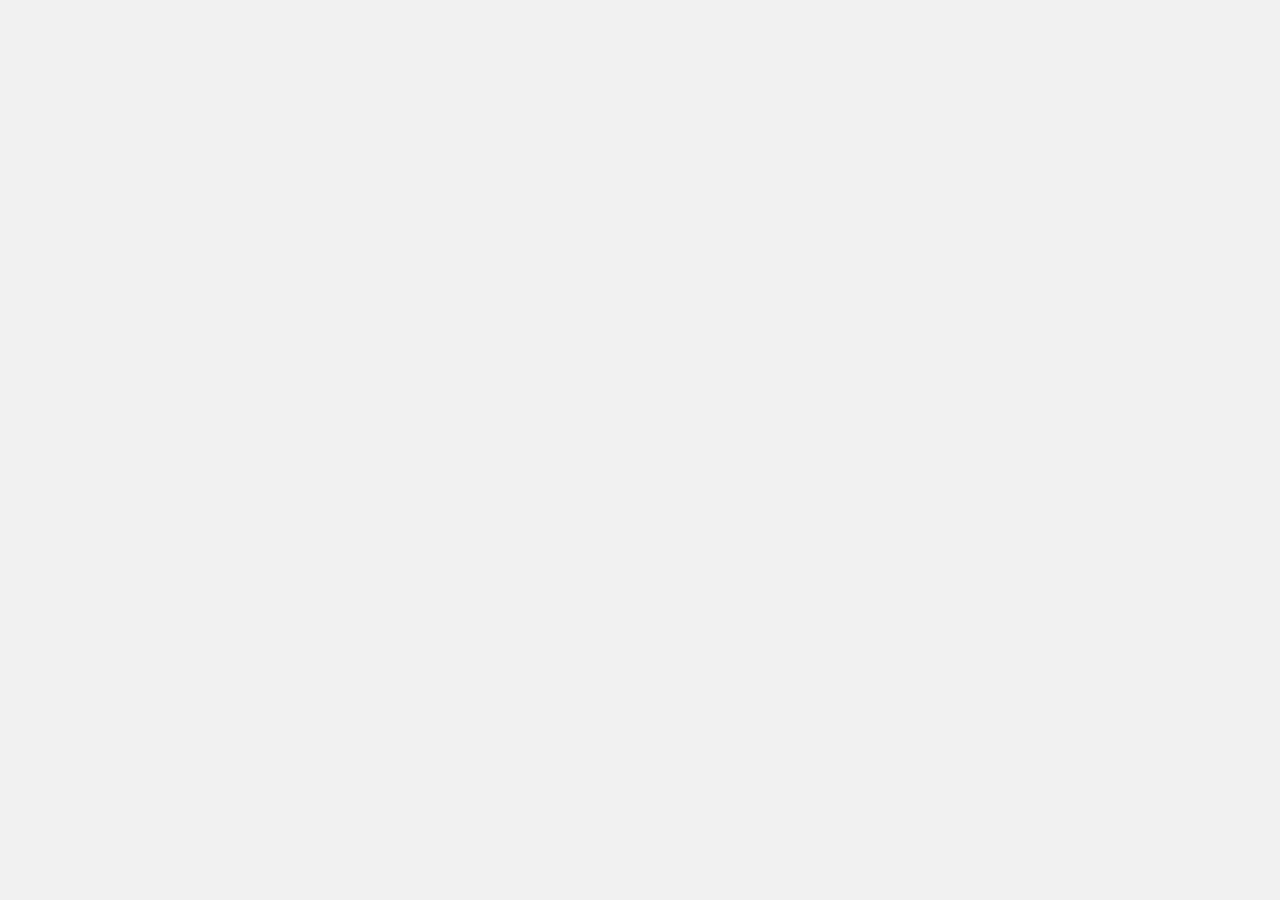
==== index.html @ b5ae8864 "setup 002.project-theapp" ====
<!DOCTYPE html>
<html lang="en">

<head>
  <meta charset="UTF-8">
  <meta name="viewport" content="width=device-width, initial-scale=1.0">
  <meta http-equiv="X-UA-Compatible" content="ie=edge">
  <link rel="stylesheet" href="css/style.css">

  <title>Document</title>
</head>

<body>


</body>

</html>
---- css/style.css ----
@import "component/normalize.css";
@import "component/tag.css";
@import "component/button.css";
@import "component/card.css";
@import "component/panel.css";
@import "component/header.css";
@import "component/footer.css";
@import "component/item.css"
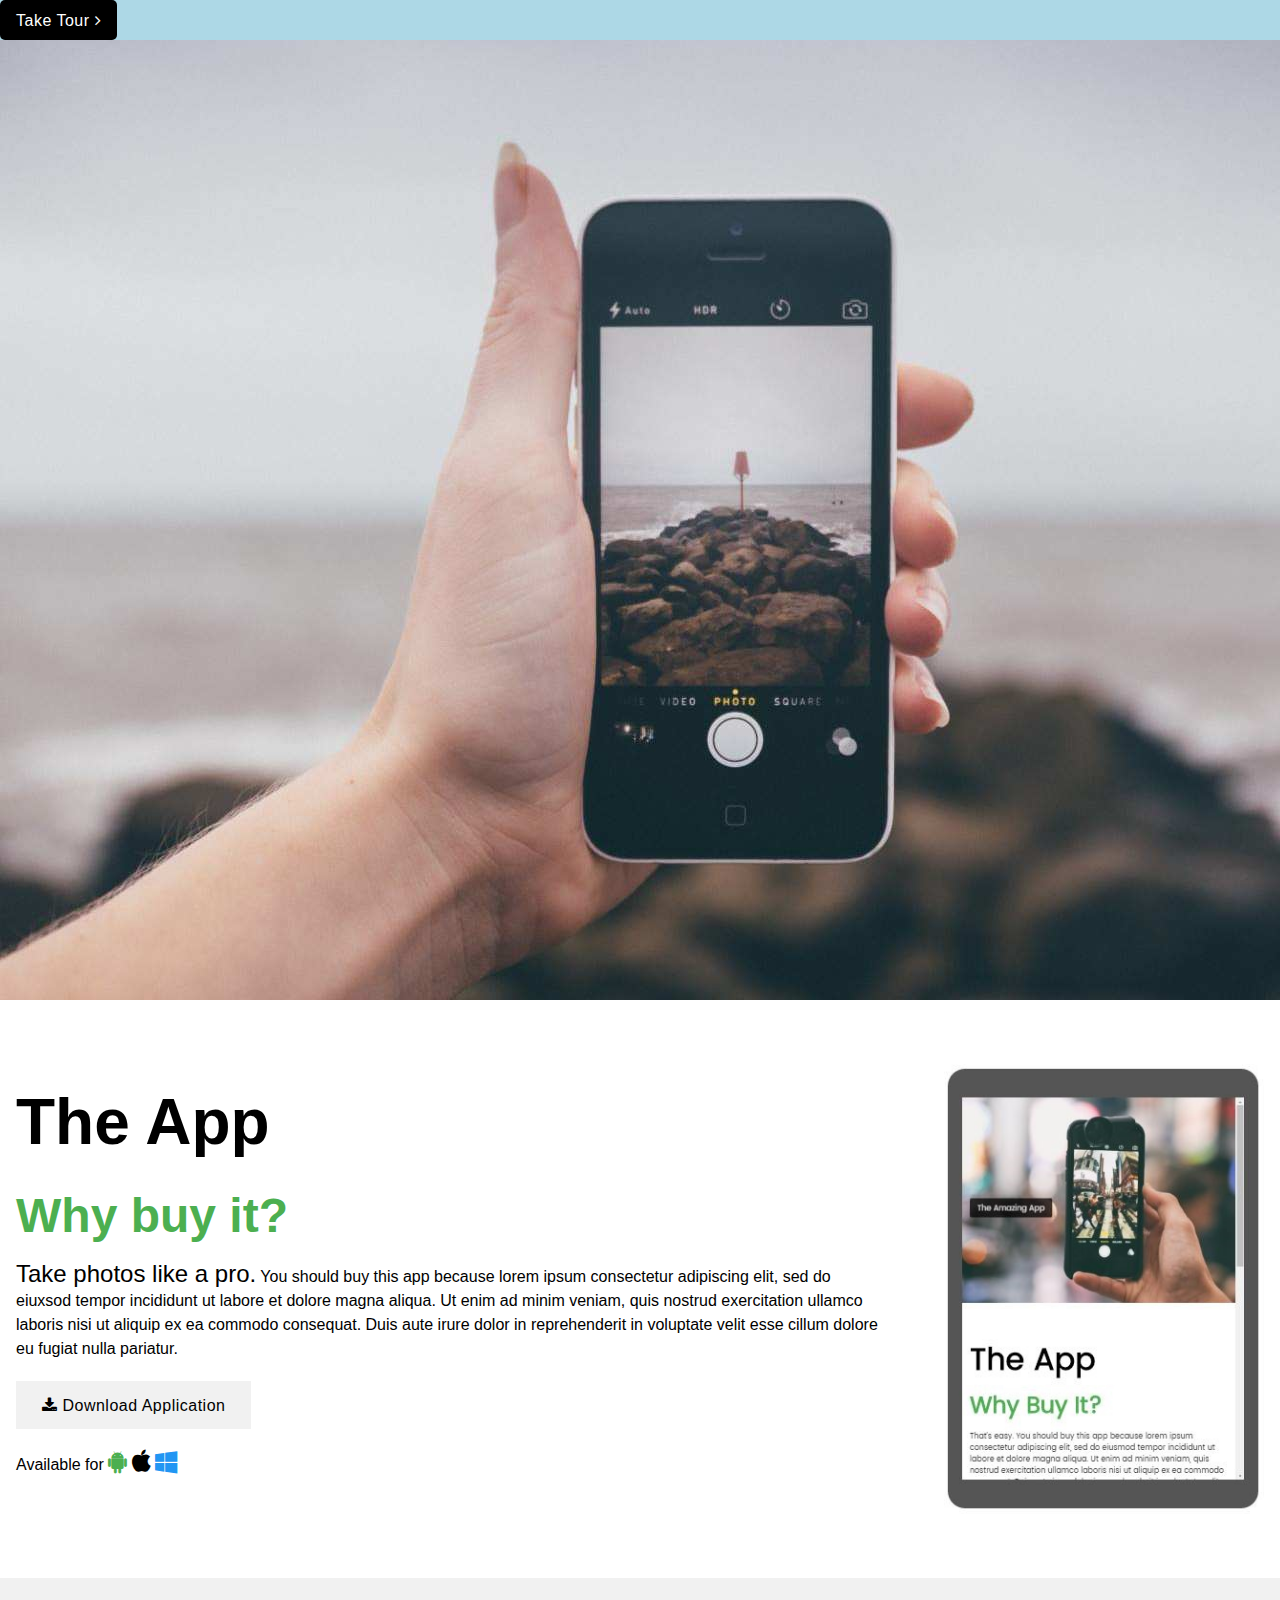
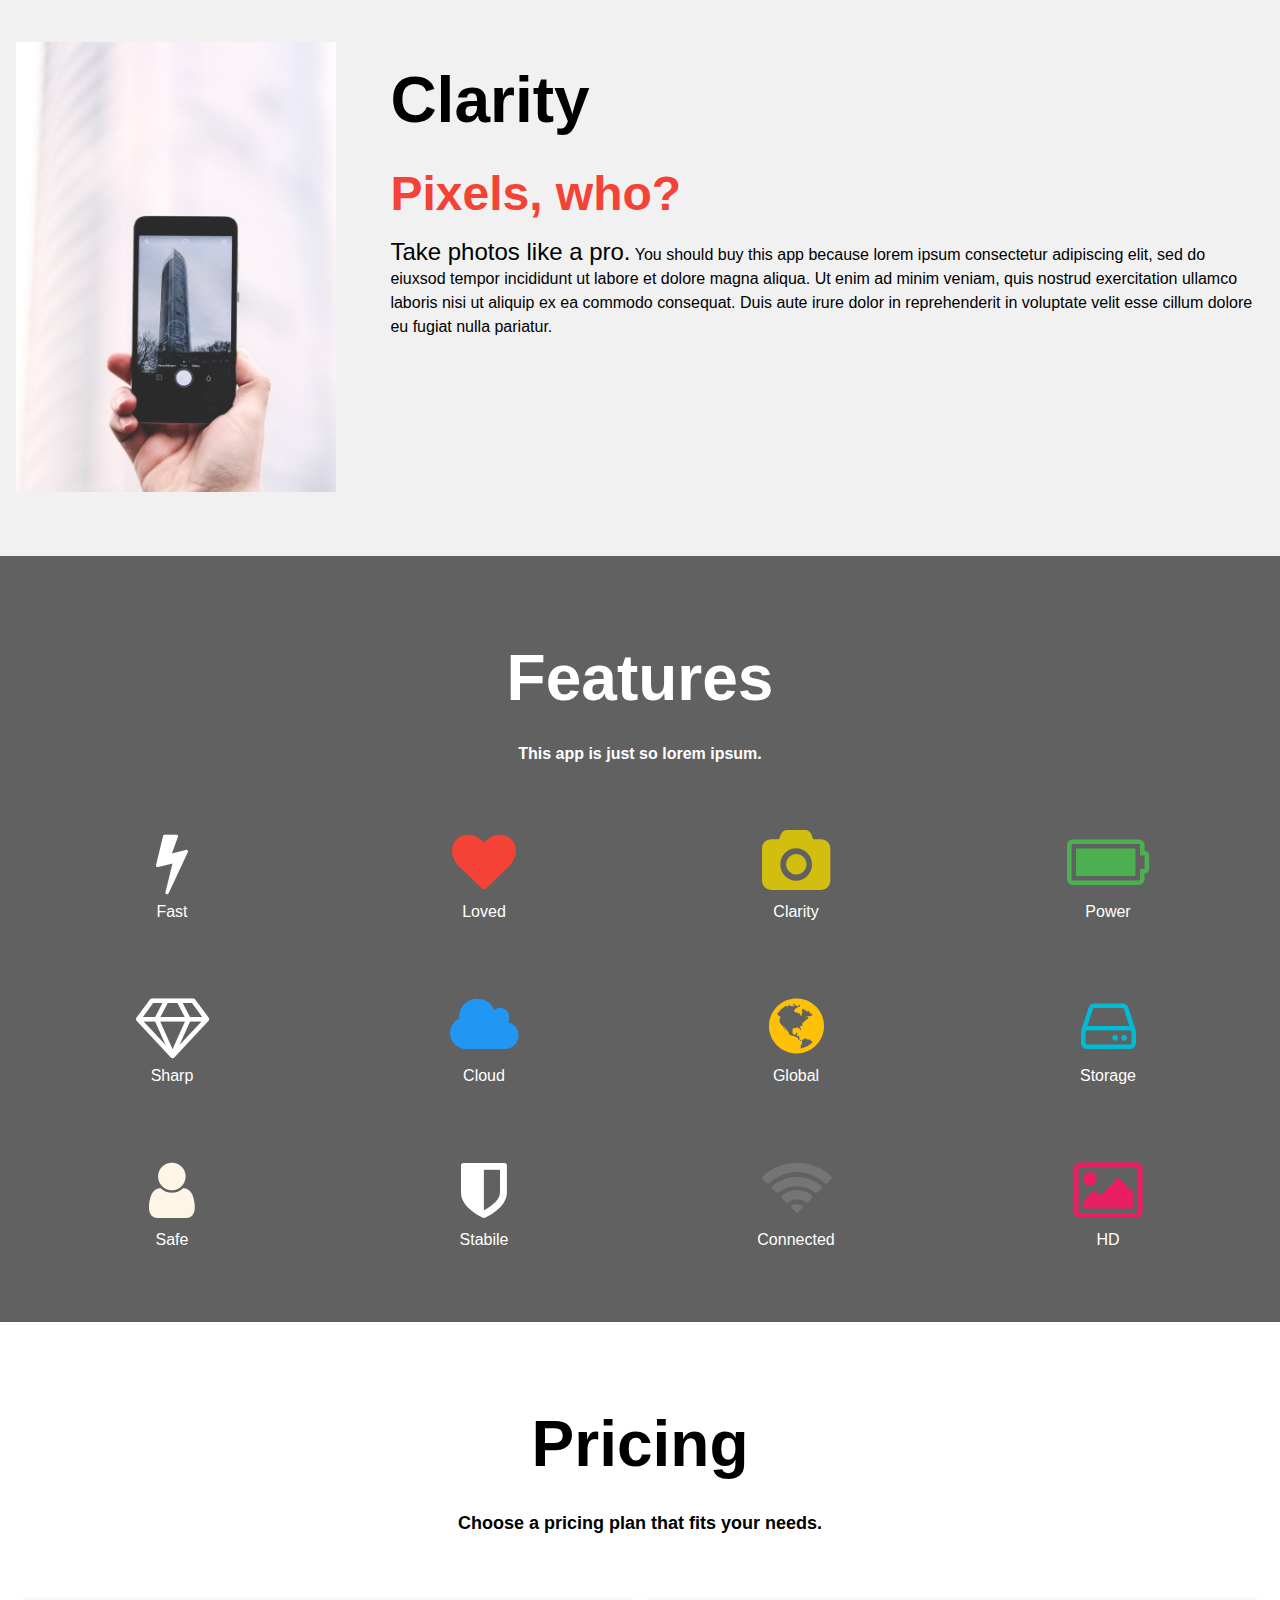
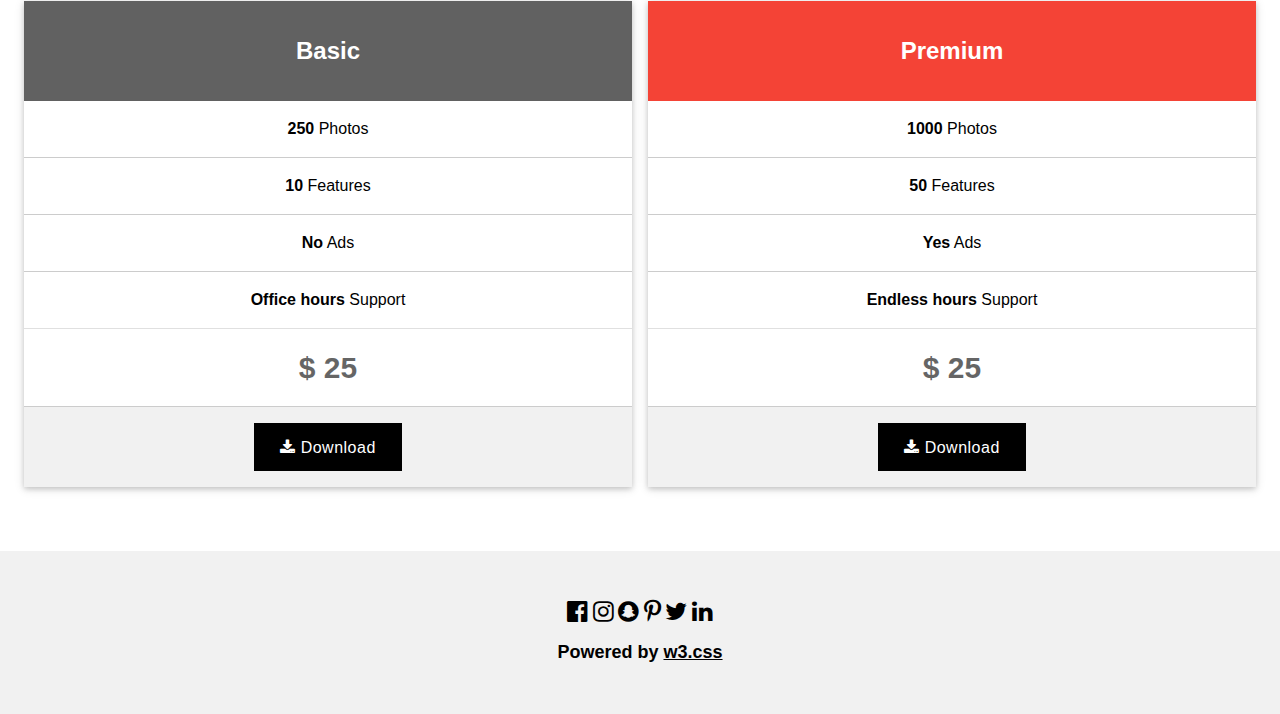
==== commit d6c5441a: "003.project-theapp" ====
--- a/index.html
+++ b/index.html
@@ -5,14 +5,185 @@
   <meta charset="UTF-8">
   <meta name="viewport" content="width=device-width, initial-scale=1.0">
   <meta http-equiv="X-UA-Compatible" content="ie=edge">
+  <link rel="stylesheet" href="https://stackpath.bootstrapcdn.com/font-awesome/4.7.0/css/font-awesome.min.css">
   <link rel="stylesheet" href="css/style.css">
-
-  <title>Document</title>
+  <title>THE APP</title>
 </head>
 
 <body>
-
-
+  <div class="main">
+    <header style="background-image: url(img/app2.jpg)">
+      <div class="container">
+        <button class=" buttons buttons-dark buttons-round buttons-sm">
+          Take Tour
+          <i class="fa fa-angle-right"></i>
+        </button>
+      </div>
+    </header>
+    <section class="section-white">
+      <div class="row">
+        <div class="col-infor">
+          <h1 class="headline headline-lg margin-topbottom-xs">The App</h1>
+          <span class="headline headline-md color-green margin-topbottom-xs">Why buy it?</span>
+          <p class="description margin-topbottom-xs">
+            <span>Take photos like a pro.</span>
+            You should buy this app because lorem ipsum consectetur adipiscing elit, sed do eiuxsod tempor incididunt ut
+            labore et dolore magna aliqua. Ut enim ad minim veniam, quis nostrud exercitation ullamco laboris nisi ut
+            aliquip ex ea commodo consequat. Duis aute irure dolor in reprehenderit in voluptate velit esse cillum
+            dolore
+            eu fugiat nulla pariatur.
+          </p>
+          <button class="buttons buttons-primary buttons-md margin-topbottom-xs">
+            <i class="fa fa-download"></i>
+            Download Application
+          </button>
+          <div class="description margin-topbottom-xs group-icon">Available for
+            <div class="icon">
+              <i class="fa fa-android color-green icon-md" aria-hidden="true"></i>
+              <i class="fa fa-apple icon-md" aria-hidden="true"></i>
+              <i class="fa fa-windows color-blue icon-md" aria-hidden="true"></i>
+            </div>
+          </div>
+        </div>
+        <div class="col-img">
+          <div class="img margin-left" style="background-image: url(img/img_app.jpg)"></div>
+        </div>
+      </div>
+    </section>
+    <section class="section-lightgrey">
+      <div class="row">
+        <div class="col-img">
+          <div class="img margin-right buttons-" style="background-image: url(img/app5.jpg)"></div>
+        </div>
+        <div class="col-infor">
+          <h1 class="headline headline-lg margin-topbottom-xs">Clarity</h1>
+          <span class="headline headline-md color-red margin-topbottom-xs">Pixels, who?</span>
+          <p class="description margin-topbottom-xs">
+            <span>Take photos like a pro.</span>
+            You should buy this app because lorem ipsum consectetur adipiscing elit, sed do eiuxsod tempor incididunt ut
+            labore et dolore magna aliqua. Ut enim ad minim veniam, quis nostrud exercitation ullamco laboris nisi ut
+            aliquip ex ea commodo consequat. Duis aute irure dolor in reprehenderit in voluptate velit esse cillum
+            dolore
+            eu fugiat nulla pariatur.
+          </p>
+        </div>
+      </div>
+    </section>
+    <section class="section-grey">
+      <p class="headline headline-lg color-white margin-topbottom-xs">Features</p>
+      <p class="headline color-white margin-topbottom-sm">This app is just so lorem ipsum.</p>
+      <div class="group-icon color-white margin-top-xl">
+        <span class="icon">
+          <i class="fa fa-bolt icon-lg"></i>
+          <p class="margin-topbottom-xs">Fast</p>
+        </span>
+        <span class="icon">
+          <i class="fa fa-heart color-red icon-lg"></i>
+          <p class="margin-topbottom-xs">Loved</p>
+        </span>
+        <span class="icon">
+          <i class="fa fa-camera color-yellow icon-lg"></i>
+          <p class="margin-topbottom-xs">Clarity</p>
+        </span>
+        <span class="icon">
+          <i class="fa fa-battery color-green icon-lg"></i>
+          <p class="margin-topbottom-xs">Power</p>
+        </span>
+      </div>
+      <div class="group-icon color-white margin-top-xl">
+        <span class="icon">
+          <i class="fa fa-diamond color-white icon-lg"></i>
+          <p class="margin-topbottom-xs">Sharp</p>
+        </span>
+        <span class="icon">
+          <i class="fa fa-cloud color-blue icon-lg"></i>
+          <p class="margin-topbottom-xs">Cloud</p>
+        </span>
+        <span class="icon">
+          <i class="fa fa-globe color-amber icon-lg"></i>
+          <p class="margin-topbottom-xs">Global</p>
+        </span>
+        <span class="icon">
+          <i class="fa fa-hdd-o color-cyan icon-lg"></i>
+          <p class="margin-topbottom-xs">Storage</p>
+        </span>
+      </div>
+      <div class="group-icon color-white margin-top-xl">
+        <span class="icon">
+          <i class="fa fa-user color-sand icon-lg"></i>
+          <p class="margin-topbottom-xs">Safe</p>
+        </span>
+        <span class="icon">
+          <i class="fa fa-shield icon-lg"></i>
+          <p class="margin-topbottom-xs">Stabile</p>
+        </span>
+        <span class="icon">
+          <i class="fa fa-wifi color-grey icon-lg"></i>
+          <p class="margin-topbottom-xs">Connected</p>
+        </span>
+        <span class="icon">
+          <i class="fa fa-image color-pink icon-lg"></i>
+          <p class="margin-topbottom-xs">HD</p>
+        </span>
+      </div>
+    </section>
+    <section class="section-white text-center">
+      <span class="headline headline-lg margin-topbottom-xs">Pricing</span>
+      <span class="headline headline-xs margin-topbottom-md">Choose a pricing plan that fits your needs.</span>
+      <div class="group-panel margin-top-xl">
+        <div class="panel">
+          <div class="panel-header panel-grey headline headline-sm color-white">Basic</div>
+          <div class="panel-body">
+            <ul class="list">
+              <li class="list-item"><b>250</b> Photos</li>
+              <li class="list-item"><b>10</b> Features</li>
+              <li class="list-item"><b>No</b> Ads</li>
+              <li class="list-item"><b>Office hours</b> Support</li>
+              <li class="list-item"><b>$ 25</b></li>
+              <li class="list-item">
+                <button class="buttons buttons-dark buttons-md">
+                  <i class="fa fa-download"></i>
+                  Download
+                </button>
+              </li>
+            </ul>
+          </div>
+        </div>
+        <div class="panel">
+          <div class="panel-header panel-red headline headline-sm color-white">Premium</div>
+          <div class="panel-body">
+            <ul class="list">
+              <li class="list-item"><b>1000</b> Photos</li>
+              <li class="list-item"><b>50</b> Features</li>
+              <li class="list-item"><b>Yes</b> Ads</li>
+              <li class="list-item"><b>Endless hours</b> Support</li>
+              <li class="list-item"><b>$ 25</b></li>
+              <li class="list-item">
+                <button class="buttons buttons-dark buttons-md">
+                  <i class="fa fa-download"></i>
+                  Download
+                </button>
+              </li>
+            </ul>
+          </div>
+        </div>
+      </div>
+    </section>
+    <footer>
+      <div class="group-icon margin-topbottom-sm">
+        <span class="icon">
+          <i class="fa fa-facebook-official icon-md icon-hover"></i>
+          <i class="fa fa-instagram icon-md icon-hover"></i>
+          <i class="fa fa-snapchat icon-md icon-hover"></i>
+          <i class="fa fa-pinterest-p icon-md icon-hover"></i>
+          <i class="fa fa-twitter icon-md icon-hover"></i>
+          <i class="fa fa-linkedin  icon-md icon-hover"></i>
+        </span>
+      </div>
+      <span class="headline headline-xs margin-topbottom-sm">Powered by <a class="color-dark green-hover"
+          href="#">w3.css</a></span>
+    </footer>
+  </div>
 </body>
 
 </html>--- a/css/style.css
+++ b/css/style.css
@@ -1,8 +1,15 @@
 @import "component/normalize.css";
-@import "component/tag.css";
+@import "component/section.css";
 @import "component/button.css";
 @import "component/card.css";
-@import "component/panel.css";
 @import "component/header.css";
 @import "component/footer.css";
-@import "component/item.css"+@import "component/icon.css";
+@import "component/headline.css";
+@import "component/color.css";
+@import "component/margin.css";
+@import"component/panel.css";
+@import"component/list.css";
+
+
+
